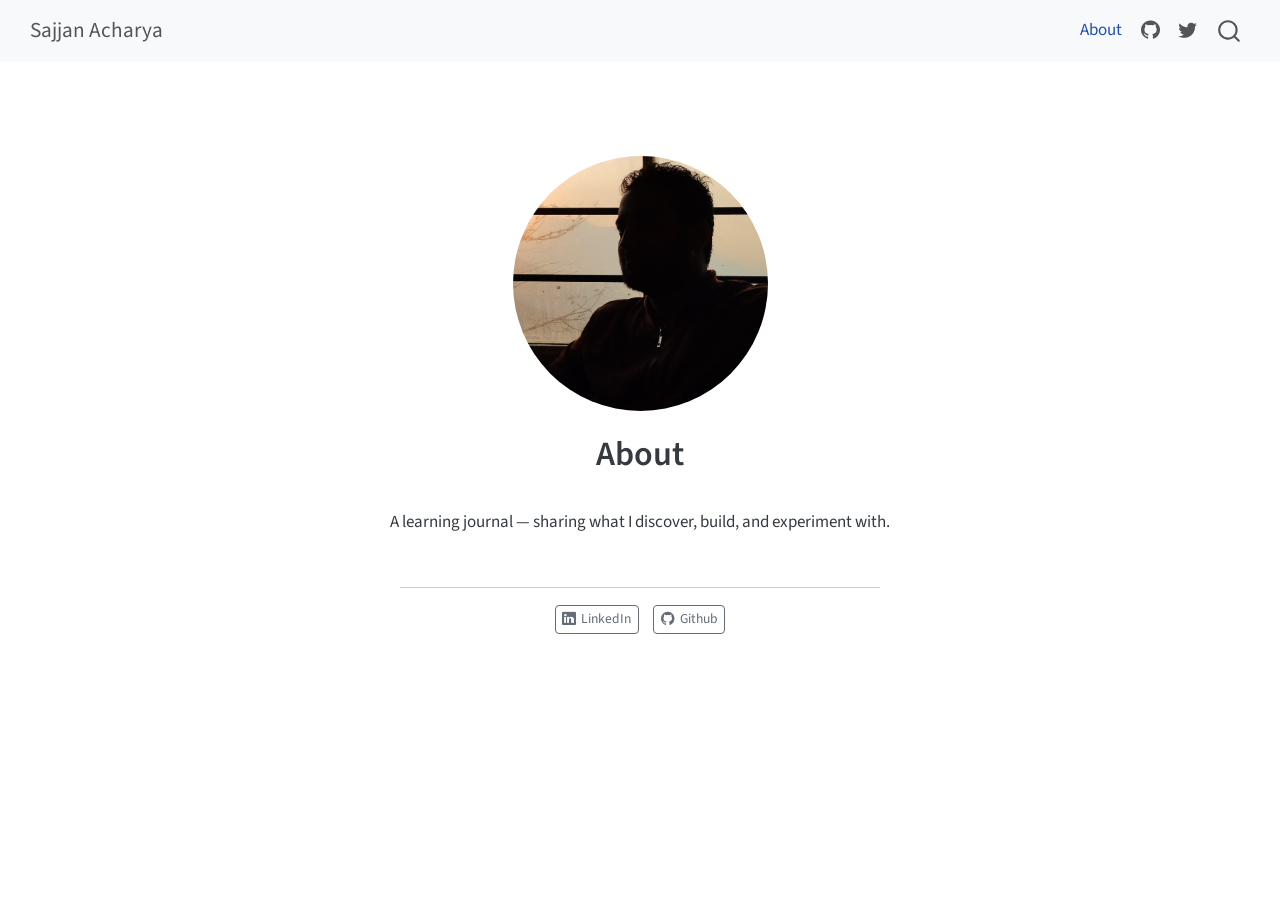
==== about.html @ f4cc31a0 "Built site for gh-pages" ====
<!DOCTYPE html>
<html xmlns="http://www.w3.org/1999/xhtml" lang="en" xml:lang="en"><head>

<meta charset="utf-8">
<meta name="generator" content="quarto-1.7.33">

<meta name="viewport" content="width=device-width, initial-scale=1.0, user-scalable=yes">


<title>About – Sajjan Acharya</title>
<style>
code{white-space: pre-wrap;}
span.smallcaps{font-variant: small-caps;}
div.columns{display: flex; gap: min(4vw, 1.5em);}
div.column{flex: auto; overflow-x: auto;}
div.hanging-indent{margin-left: 1.5em; text-indent: -1.5em;}
ul.task-list{list-style: none;}
ul.task-list li input[type="checkbox"] {
  width: 0.8em;
  margin: 0 0.8em 0.2em -1em; /* quarto-specific, see https://github.com/quarto-dev/quarto-cli/issues/4556 */ 
  vertical-align: middle;
}
</style>


<script src="site_libs/quarto-nav/quarto-nav.js"></script>
<script src="site_libs/quarto-nav/headroom.min.js"></script>
<script src="site_libs/clipboard/clipboard.min.js"></script>
<script src="site_libs/quarto-search/autocomplete.umd.js"></script>
<script src="site_libs/quarto-search/fuse.min.js"></script>
<script src="site_libs/quarto-search/quarto-search.js"></script>
<meta name="quarto:offset" content="./">
<script src="site_libs/quarto-html/quarto.js" type="module"></script>
<script src="site_libs/quarto-html/tabsets/tabsets.js" type="module"></script>
<script src="site_libs/quarto-html/popper.min.js"></script>
<script src="site_libs/quarto-html/tippy.umd.min.js"></script>
<link href="site_libs/quarto-html/tippy.css" rel="stylesheet">
<link href="site_libs/quarto-html/quarto-syntax-highlighting-ea385d0e468b0dd5ea5bf0780b1290d9.css" rel="stylesheet" id="quarto-text-highlighting-styles">
<script src="site_libs/bootstrap/bootstrap.min.js"></script>
<link href="site_libs/bootstrap/bootstrap-icons.css" rel="stylesheet">
<link href="site_libs/bootstrap/bootstrap-7a17a5f2d4bdf41abb1ce1fa85af1fcd.min.css" rel="stylesheet" append-hash="true" id="quarto-bootstrap" data-mode="light">
<script id="quarto-search-options" type="application/json">{
  "location": "navbar",
  "copy-button": false,
  "collapse-after": 3,
  "panel-placement": "end",
  "type": "overlay",
  "limit": 50,
  "keyboard-shortcut": [
    "f",
    "/",
    "s"
  ],
  "show-item-context": false,
  "language": {
    "search-no-results-text": "No results",
    "search-matching-documents-text": "matching documents",
    "search-copy-link-title": "Copy link to search",
    "search-hide-matches-text": "Hide additional matches",
    "search-more-match-text": "more match in this document",
    "search-more-matches-text": "more matches in this document",
    "search-clear-button-title": "Clear",
    "search-text-placeholder": "",
    "search-detached-cancel-button-title": "Cancel",
    "search-submit-button-title": "Submit",
    "search-label": "Search"
  }
}</script>


<link rel="stylesheet" href="styles.css">
</head>

<body class="nav-fixed fullcontent quarto-light">

<div id="quarto-search-results"></div>
  <header id="quarto-header" class="headroom fixed-top">
    <nav class="navbar navbar-expand-lg " data-bs-theme="dark">
      <div class="navbar-container container-fluid">
      <div class="navbar-brand-container mx-auto">
    <a class="navbar-brand" href="./index.html">
    <span class="navbar-title">Sajjan Acharya</span>
    </a>
  </div>
            <div id="quarto-search" class="" title="Search"></div>
          <button class="navbar-toggler" type="button" data-bs-toggle="collapse" data-bs-target="#navbarCollapse" aria-controls="navbarCollapse" role="menu" aria-expanded="false" aria-label="Toggle navigation" onclick="if (window.quartoToggleHeadroom) { window.quartoToggleHeadroom(); }">
  <span class="navbar-toggler-icon"></span>
</button>
          <div class="collapse navbar-collapse" id="navbarCollapse">
            <ul class="navbar-nav navbar-nav-scroll ms-auto">
  <li class="nav-item">
    <a class="nav-link active" href="./about.html" aria-current="page"> 
<span class="menu-text">About</span></a>
  </li>  
  <li class="nav-item compact">
    <a class="nav-link" href="https://github.com/"> <i class="bi bi-github" role="img">
</i> 
<span class="menu-text"></span></a>
  </li>  
  <li class="nav-item compact">
    <a class="nav-link" href="https://twitter.com"> <i class="bi bi-twitter" role="img">
</i> 
<span class="menu-text"></span></a>
  </li>  
</ul>
          </div> <!-- /navcollapse -->
            <div class="quarto-navbar-tools">
</div>
      </div> <!-- /container-fluid -->
    </nav>
</header>
<!-- content -->
<div id="quarto-content" class="quarto-container page-columns page-rows-contents page-layout-article page-navbar">
<!-- sidebar -->
<!-- margin-sidebar -->
    
<!-- main -->
<div class="quarto-about-jolla">
  <img src="crop.png" class="about-image
  round " style="height: 15em; width: 15em;">
 <header id="title-block-header" class="quarto-title-block default">
<div class="quarto-title">
<h1 class="title">About</h1>
</div>
<div class="quarto-title-meta">
  </div>
</header><main class="content" id="quarto-document-content">
<p>A learning journal — sharing what I discover, build, and experiment with.</p>


</main> 
  <hr class="about-sep">
   <div class="about-links">
  <a href="https://www.linkedin.com/in/sajjan-acharya/" class="about-link" rel="" target="">
    <i class="bi bi-linkedin"></i>
     <span class="about-link-text">LinkedIn</span>
  </a>
  <a href="https://github.com/S-acharya57" class="about-link" rel="" target="">
    <i class="bi bi-github"></i>
     <span class="about-link-text">Github</span>
  </a>
</div>
</div>
 <!-- /main -->
<script id="quarto-html-after-body" type="application/javascript">
  window.document.addEventListener("DOMContentLoaded", function (event) {
    const isCodeAnnotation = (el) => {
      for (const clz of el.classList) {
        if (clz.startsWith('code-annotation-')) {                     
          return true;
        }
      }
      return false;
    }
    const onCopySuccess = function(e) {
      // button target
      const button = e.trigger;
      // don't keep focus
      button.blur();
      // flash "checked"
      button.classList.add('code-copy-button-checked');
      var currentTitle = button.getAttribute("title");
      button.setAttribute("title", "Copied!");
      let tooltip;
      if (window.bootstrap) {
        button.setAttribute("data-bs-toggle", "tooltip");
        button.setAttribute("data-bs-placement", "left");
        button.setAttribute("data-bs-title", "Copied!");
        tooltip = new bootstrap.Tooltip(button, 
          { trigger: "manual", 
            customClass: "code-copy-button-tooltip",
            offset: [0, -8]});
        tooltip.show();    
      }
      setTimeout(function() {
        if (tooltip) {
          tooltip.hide();
          button.removeAttribute("data-bs-title");
          button.removeAttribute("data-bs-toggle");
          button.removeAttribute("data-bs-placement");
        }
        button.setAttribute("title", currentTitle);
        button.classList.remove('code-copy-button-checked');
      }, 1000);
      // clear code selection
      e.clearSelection();
    }
    const getTextToCopy = function(trigger) {
        const codeEl = trigger.previousElementSibling.cloneNode(true);
        for (const childEl of codeEl.children) {
          if (isCodeAnnotation(childEl)) {
            childEl.remove();
          }
        }
        return codeEl.innerText;
    }
    const clipboard = new window.ClipboardJS('.code-copy-button:not([data-in-quarto-modal])', {
      text: getTextToCopy
    });
    clipboard.on('success', onCopySuccess);
    if (window.document.getElementById('quarto-embedded-source-code-modal')) {
      const clipboardModal = new window.ClipboardJS('.code-copy-button[data-in-quarto-modal]', {
        text: getTextToCopy,
        container: window.document.getElementById('quarto-embedded-source-code-modal')
      });
      clipboardModal.on('success', onCopySuccess);
    }
      var localhostRegex = new RegExp(/^(?:http|https):\/\/localhost\:?[0-9]*\//);
      var mailtoRegex = new RegExp(/^mailto:/);
        var filterRegex = new RegExp('/' + window.location.host + '/');
      var isInternal = (href) => {
          return filterRegex.test(href) || localhostRegex.test(href) || mailtoRegex.test(href);
      }
      // Inspect non-navigation links and adorn them if external
     var links = window.document.querySelectorAll('a[href]:not(.nav-link):not(.navbar-brand):not(.toc-action):not(.sidebar-link):not(.sidebar-item-toggle):not(.pagination-link):not(.no-external):not([aria-hidden]):not(.dropdown-item):not(.quarto-navigation-tool):not(.about-link)');
      for (var i=0; i<links.length; i++) {
        const link = links[i];
        if (!isInternal(link.href)) {
          // undo the damage that might have been done by quarto-nav.js in the case of
          // links that we want to consider external
          if (link.dataset.originalHref !== undefined) {
            link.href = link.dataset.originalHref;
          }
        }
      }
    function tippyHover(el, contentFn, onTriggerFn, onUntriggerFn) {
      const config = {
        allowHTML: true,
        maxWidth: 500,
        delay: 100,
        arrow: false,
        appendTo: function(el) {
            return el.parentElement;
        },
        interactive: true,
        interactiveBorder: 10,
        theme: 'quarto',
        placement: 'bottom-start',
      };
      if (contentFn) {
        config.content = contentFn;
      }
      if (onTriggerFn) {
        config.onTrigger = onTriggerFn;
      }
      if (onUntriggerFn) {
        config.onUntrigger = onUntriggerFn;
      }
      window.tippy(el, config); 
    }
    const noterefs = window.document.querySelectorAll('a[role="doc-noteref"]');
    for (var i=0; i<noterefs.length; i++) {
      const ref = noterefs[i];
      tippyHover(ref, function() {
        // use id or data attribute instead here
        let href = ref.getAttribute('data-footnote-href') || ref.getAttribute('href');
        try { href = new URL(href).hash; } catch {}
        const id = href.replace(/^#\/?/, "");
        const note = window.document.getElementById(id);
        if (note) {
          return note.innerHTML;
        } else {
          return "";
        }
      });
    }
    const xrefs = window.document.querySelectorAll('a.quarto-xref');
    const processXRef = (id, note) => {
      // Strip column container classes
      const stripColumnClz = (el) => {
        el.classList.remove("page-full", "page-columns");
        if (el.children) {
          for (const child of el.children) {
            stripColumnClz(child);
          }
        }
      }
      stripColumnClz(note)
      if (id === null || id.startsWith('sec-')) {
        // Special case sections, only their first couple elements
        const container = document.createElement("div");
        if (note.children && note.children.length > 2) {
          container.appendChild(note.children[0].cloneNode(true));
          for (let i = 1; i < note.children.length; i++) {
            const child = note.children[i];
            if (child.tagName === "P" && child.innerText === "") {
              continue;
            } else {
              container.appendChild(child.cloneNode(true));
              break;
            }
          }
          if (window.Quarto?.typesetMath) {
            window.Quarto.typesetMath(container);
          }
          return container.innerHTML
        } else {
          if (window.Quarto?.typesetMath) {
            window.Quarto.typesetMath(note);
          }
          return note.innerHTML;
        }
      } else {
        // Remove any anchor links if they are present
        const anchorLink = note.querySelector('a.anchorjs-link');
        if (anchorLink) {
          anchorLink.remove();
        }
        if (window.Quarto?.typesetMath) {
          window.Quarto.typesetMath(note);
        }
        if (note.classList.contains("callout")) {
          return note.outerHTML;
        } else {
          return note.innerHTML;
        }
      }
    }
    for (var i=0; i<xrefs.length; i++) {
      const xref = xrefs[i];
      tippyHover(xref, undefined, function(instance) {
        instance.disable();
        let url = xref.getAttribute('href');
        let hash = undefined; 
        if (url.startsWith('#')) {
          hash = url;
        } else {
          try { hash = new URL(url).hash; } catch {}
        }
        if (hash) {
          const id = hash.replace(/^#\/?/, "");
          const note = window.document.getElementById(id);
          if (note !== null) {
            try {
              const html = processXRef(id, note.cloneNode(true));
              instance.setContent(html);
            } finally {
              instance.enable();
              instance.show();
            }
          } else {
            // See if we can fetch this
            fetch(url.split('#')[0])
            .then(res => res.text())
            .then(html => {
              const parser = new DOMParser();
              const htmlDoc = parser.parseFromString(html, "text/html");
              const note = htmlDoc.getElementById(id);
              if (note !== null) {
                const html = processXRef(id, note);
                instance.setContent(html);
              } 
            }).finally(() => {
              instance.enable();
              instance.show();
            });
          }
        } else {
          // See if we can fetch a full url (with no hash to target)
          // This is a special case and we should probably do some content thinning / targeting
          fetch(url)
          .then(res => res.text())
          .then(html => {
            const parser = new DOMParser();
            const htmlDoc = parser.parseFromString(html, "text/html");
            const note = htmlDoc.querySelector('main.content');
            if (note !== null) {
              // This should only happen for chapter cross references
              // (since there is no id in the URL)
              // remove the first header
              if (note.children.length > 0 && note.children[0].tagName === "HEADER") {
                note.children[0].remove();
              }
              const html = processXRef(null, note);
              instance.setContent(html);
            } 
          }).finally(() => {
            instance.enable();
            instance.show();
          });
        }
      }, function(instance) {
      });
    }
        let selectedAnnoteEl;
        const selectorForAnnotation = ( cell, annotation) => {
          let cellAttr = 'data-code-cell="' + cell + '"';
          let lineAttr = 'data-code-annotation="' +  annotation + '"';
          const selector = 'span[' + cellAttr + '][' + lineAttr + ']';
          return selector;
        }
        const selectCodeLines = (annoteEl) => {
          const doc = window.document;
          const targetCell = annoteEl.getAttribute("data-target-cell");
          const targetAnnotation = annoteEl.getAttribute("data-target-annotation");
          const annoteSpan = window.document.querySelector(selectorForAnnotation(targetCell, targetAnnotation));
          const lines = annoteSpan.getAttribute("data-code-lines").split(",");
          const lineIds = lines.map((line) => {
            return targetCell + "-" + line;
          })
          let top = null;
          let height = null;
          let parent = null;
          if (lineIds.length > 0) {
              //compute the position of the single el (top and bottom and make a div)
              const el = window.document.getElementById(lineIds[0]);
              top = el.offsetTop;
              height = el.offsetHeight;
              parent = el.parentElement.parentElement;
            if (lineIds.length > 1) {
              const lastEl = window.document.getElementById(lineIds[lineIds.length - 1]);
              const bottom = lastEl.offsetTop + lastEl.offsetHeight;
              height = bottom - top;
            }
            if (top !== null && height !== null && parent !== null) {
              // cook up a div (if necessary) and position it 
              let div = window.document.getElementById("code-annotation-line-highlight");
              if (div === null) {
                div = window.document.createElement("div");
                div.setAttribute("id", "code-annotation-line-highlight");
                div.style.position = 'absolute';
                parent.appendChild(div);
              }
              div.style.top = top - 2 + "px";
              div.style.height = height + 4 + "px";
              div.style.left = 0;
              let gutterDiv = window.document.getElementById("code-annotation-line-highlight-gutter");
              if (gutterDiv === null) {
                gutterDiv = window.document.createElement("div");
                gutterDiv.setAttribute("id", "code-annotation-line-highlight-gutter");
                gutterDiv.style.position = 'absolute';
                const codeCell = window.document.getElementById(targetCell);
                const gutter = codeCell.querySelector('.code-annotation-gutter');
                gutter.appendChild(gutterDiv);
              }
              gutterDiv.style.top = top - 2 + "px";
              gutterDiv.style.height = height + 4 + "px";
            }
            selectedAnnoteEl = annoteEl;
          }
        };
        const unselectCodeLines = () => {
          const elementsIds = ["code-annotation-line-highlight", "code-annotation-line-highlight-gutter"];
          elementsIds.forEach((elId) => {
            const div = window.document.getElementById(elId);
            if (div) {
              div.remove();
            }
          });
          selectedAnnoteEl = undefined;
        };
          // Handle positioning of the toggle
      window.addEventListener(
        "resize",
        throttle(() => {
          elRect = undefined;
          if (selectedAnnoteEl) {
            selectCodeLines(selectedAnnoteEl);
          }
        }, 10)
      );
      function throttle(fn, ms) {
      let throttle = false;
      let timer;
        return (...args) => {
          if(!throttle) { // first call gets through
              fn.apply(this, args);
              throttle = true;
          } else { // all the others get throttled
              if(timer) clearTimeout(timer); // cancel #2
              timer = setTimeout(() => {
                fn.apply(this, args);
                timer = throttle = false;
              }, ms);
          }
        };
      }
        // Attach click handler to the DT
        const annoteDls = window.document.querySelectorAll('dt[data-target-cell]');
        for (const annoteDlNode of annoteDls) {
          annoteDlNode.addEventListener('click', (event) => {
            const clickedEl = event.target;
            if (clickedEl !== selectedAnnoteEl) {
              unselectCodeLines();
              const activeEl = window.document.querySelector('dt[data-target-cell].code-annotation-active');
              if (activeEl) {
                activeEl.classList.remove('code-annotation-active');
              }
              selectCodeLines(clickedEl);
              clickedEl.classList.add('code-annotation-active');
            } else {
              // Unselect the line
              unselectCodeLines();
              clickedEl.classList.remove('code-annotation-active');
            }
          });
        }
    const findCites = (el) => {
      const parentEl = el.parentElement;
      if (parentEl) {
        const cites = parentEl.dataset.cites;
        if (cites) {
          return {
            el,
            cites: cites.split(' ')
          };
        } else {
          return findCites(el.parentElement)
        }
      } else {
        return undefined;
      }
    };
    var bibliorefs = window.document.querySelectorAll('a[role="doc-biblioref"]');
    for (var i=0; i<bibliorefs.length; i++) {
      const ref = bibliorefs[i];
      const citeInfo = findCites(ref);
      if (citeInfo) {
        tippyHover(citeInfo.el, function() {
          var popup = window.document.createElement('div');
          citeInfo.cites.forEach(function(cite) {
            var citeDiv = window.document.createElement('div');
            citeDiv.classList.add('hanging-indent');
            citeDiv.classList.add('csl-entry');
            var biblioDiv = window.document.getElementById('ref-' + cite);
            if (biblioDiv) {
              citeDiv.innerHTML = biblioDiv.innerHTML;
            }
            popup.appendChild(citeDiv);
          });
          return popup.innerHTML;
        });
      }
    }
  });
  </script>
</div> <!-- /content -->




</body></html>
---- site_libs/quarto-html/tippy.css ----
.tippy-box[data-animation=fade][data-state=hidden]{opacity:0}[data-tippy-root]{max-width:calc(100vw - 10px)}.tippy-box{position:relative;background-color:#333;color:#fff;border-radius:4px;font-size:14px;line-height:1.4;white-space:normal;outline:0;transition-property:transform,visibility,opacity}.tippy-box[data-placement^=top]>.tippy-arrow{bottom:0}.tippy-box[data-placement^=top]>.tippy-arrow:before{bottom:-7px;left:0;border-width:8px 8px 0;border-top-color:initial;transform-origin:center top}.tippy-box[data-placement^=bottom]>.tippy-arrow{top:0}.tippy-box[data-placement^=bottom]>.tippy-arrow:before{top:-7px;left:0;border-width:0 8px 8px;border-bottom-color:initial;transform-origin:center bottom}.tippy-box[data-placement^=left]>.tippy-arrow{right:0}.tippy-box[data-placement^=left]>.tippy-arrow:before{border-width:8px 0 8px 8px;border-left-color:initial;right:-7px;transform-origin:center left}.tippy-box[data-placement^=right]>.tippy-arrow{left:0}.tippy-box[data-placement^=right]>.tippy-arrow:before{left:-7px;border-width:8px 8px 8px 0;border-right-color:initial;transform-origin:center right}.tippy-box[data-inertia][data-state=visible]{transition-timing-function:cubic-bezier(.54,1.5,.38,1.11)}.tippy-arrow{width:16px;height:16px;color:#333}.tippy-arrow:before{content:"";position:absolute;border-color:transparent;border-style:solid}.tippy-content{position:relative;padding:5px 9px;z-index:1}
---- site_libs/quarto-html/quarto-syntax-highlighting-ea385d0e468b0dd5ea5bf0780b1290d9.css ----
/* quarto syntax highlight colors */
:root {
  --quarto-hl-ot-color: #003B4F;
  --quarto-hl-at-color: #657422;
  --quarto-hl-ss-color: #20794D;
  --quarto-hl-an-color: #5E5E5E;
  --quarto-hl-fu-color: #4758AB;
  --quarto-hl-st-color: #20794D;
  --quarto-hl-cf-color: #003B4F;
  --quarto-hl-op-color: #5E5E5E;
  --quarto-hl-er-color: #AD0000;
  --quarto-hl-bn-color: #AD0000;
  --quarto-hl-al-color: #AD0000;
  --quarto-hl-va-color: #111111;
  --quarto-hl-bu-color: inherit;
  --quarto-hl-ex-color: inherit;
  --quarto-hl-pp-color: #AD0000;
  --quarto-hl-in-color: #5E5E5E;
  --quarto-hl-vs-color: #20794D;
  --quarto-hl-wa-color: #5E5E5E;
  --quarto-hl-do-color: #5E5E5E;
  --quarto-hl-im-color: #00769E;
  --quarto-hl-ch-color: #20794D;
  --quarto-hl-dt-color: #AD0000;
  --quarto-hl-fl-color: #AD0000;
  --quarto-hl-co-color: #5E5E5E;
  --quarto-hl-cv-color: #5E5E5E;
  --quarto-hl-cn-color: #8f5902;
  --quarto-hl-sc-color: #5E5E5E;
  --quarto-hl-dv-color: #AD0000;
  --quarto-hl-kw-color: #003B4F;
}

/* other quarto variables */
:root {
  --quarto-font-monospace: SFMono-Regular, Menlo, Monaco, Consolas, "Liberation Mono", "Courier New", monospace;
}

/* syntax highlight based on Pandoc's rules */
pre > code.sourceCode > span {
  color: #003B4F;
}

code.sourceCode > span {
  color: #003B4F;
}

div.sourceCode,
div.sourceCode pre.sourceCode {
  color: #003B4F;
}

/* Normal */
code span {
  color: #003B4F;
}

/* Alert */
code span.al {
  color: #AD0000;
  font-style: inherit;
}

/* Annotation */
code span.an {
  color: #5E5E5E;
  font-style: inherit;
}

/* Attribute */
code span.at {
  color: #657422;
  font-style: inherit;
}

/* BaseN */
code span.bn {
  color: #AD0000;
  font-style: inherit;
}

/* BuiltIn */
code span.bu {
  font-style: inherit;
}

/* ControlFlow */
code span.cf {
  color: #003B4F;
  font-weight: bold;
  font-style: inherit;
}

/* Char */
code span.ch {
  color: #20794D;
  font-style: inherit;
}

/* Constant */
code span.cn {
  color: #8f5902;
  font-style: inherit;
}

/* Comment */
code span.co {
  color: #5E5E5E;
  font-style: inherit;
}

/* CommentVar */
code span.cv {
  color: #5E5E5E;
  font-style: italic;
}

/* Documentation */
code span.do {
  color: #5E5E5E;
  font-style: italic;
}

/* DataType */
code span.dt {
  color: #AD0000;
  font-style: inherit;
}

/* DecVal */
code span.dv {
  color: #AD0000;
  font-style: inherit;
}

/* Error */
code span.er {
  color: #AD0000;
  font-style: inherit;
}

/* Extension */
code span.ex {
  font-style: inherit;
}

/* Float */
code span.fl {
  color: #AD0000;
  font-style: inherit;
}

/* Function */
code span.fu {
  color: #4758AB;
  font-style: inherit;
}

/* Import */
code span.im {
  color: #00769E;
  font-style: inherit;
}

/* Information */
code span.in {
  color: #5E5E5E;
  font-style: inherit;
}

/* Keyword */
code span.kw {
  color: #003B4F;
  font-weight: bold;
  font-style: inherit;
}

/* Operator */
code span.op {
  color: #5E5E5E;
  font-style: inherit;
}

/* Other */
code span.ot {
  color: #003B4F;
  font-style: inherit;
}

/* Preprocessor */
code span.pp {
  color: #AD0000;
  font-style: inherit;
}

/* SpecialChar */
code span.sc {
  color: #5E5E5E;
  font-style: inherit;
}

/* SpecialString */
code span.ss {
  color: #20794D;
  font-style: inherit;
}

/* String */
code span.st {
  color: #20794D;
  font-style: inherit;
}

/* Variable */
code span.va {
  color: #111111;
  font-style: inherit;
}

/* VerbatimString */
code span.vs {
  color: #20794D;
  font-style: inherit;
}

/* Warning */
code span.wa {
  color: #5E5E5E;
  font-style: italic;
}

.prevent-inlining {
  content: "</";
}

/*# sourceMappingURL=538754cbb4183396a2435bcb80637e05.css.map */
---- styles.css ----
/* css styles */
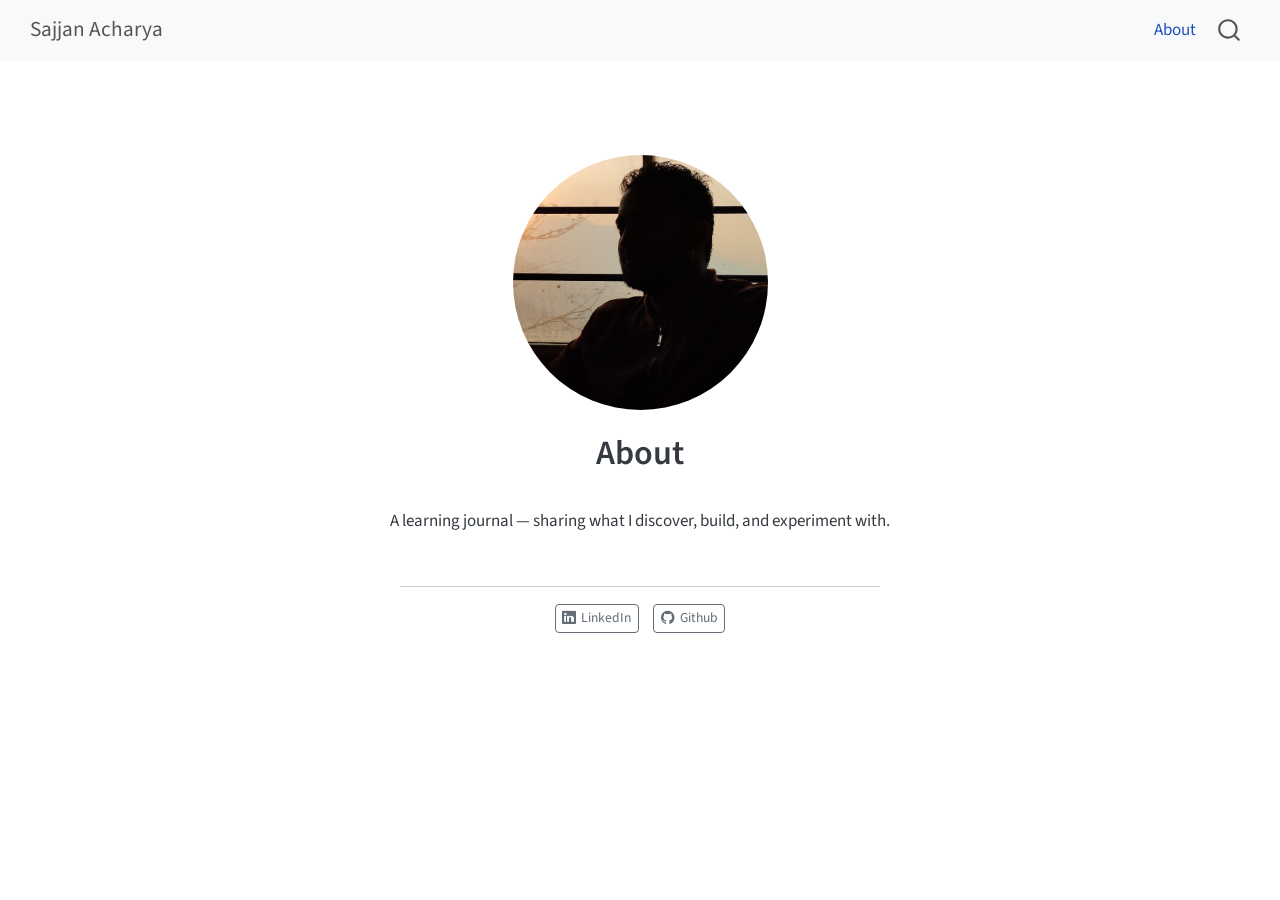
==== commit f5674c4d: "Built site for gh-pages" ====
--- a/about.html
+++ b/about.html
@@ -92,16 +92,6 @@
     <a class="nav-link active" href="./about.html" aria-current="page"> 
 <span class="menu-text">About</span></a>
   </li>  
-  <li class="nav-item compact">
-    <a class="nav-link" href="https://github.com/"> <i class="bi bi-github" role="img">
-</i> 
-<span class="menu-text"></span></a>
-  </li>  
-  <li class="nav-item compact">
-    <a class="nav-link" href="https://twitter.com"> <i class="bi bi-twitter" role="img">
-</i> 
-<span class="menu-text"></span></a>
-  </li>  
 </ul>
           </div> <!-- /navcollapse -->
             <div class="quarto-navbar-tools">
@@ -207,7 +197,7 @@
     }
       var localhostRegex = new RegExp(/^(?:http|https):\/\/localhost\:?[0-9]*\//);
       var mailtoRegex = new RegExp(/^mailto:/);
-        var filterRegex = new RegExp('/' + window.location.host + '/');
+        var filterRegex = new RegExp("https:\/\/acharyas121\.github\.io\/myblog\/");
       var isInternal = (href) => {
           return filterRegex.test(href) || localhostRegex.test(href) || mailtoRegex.test(href);
       }
